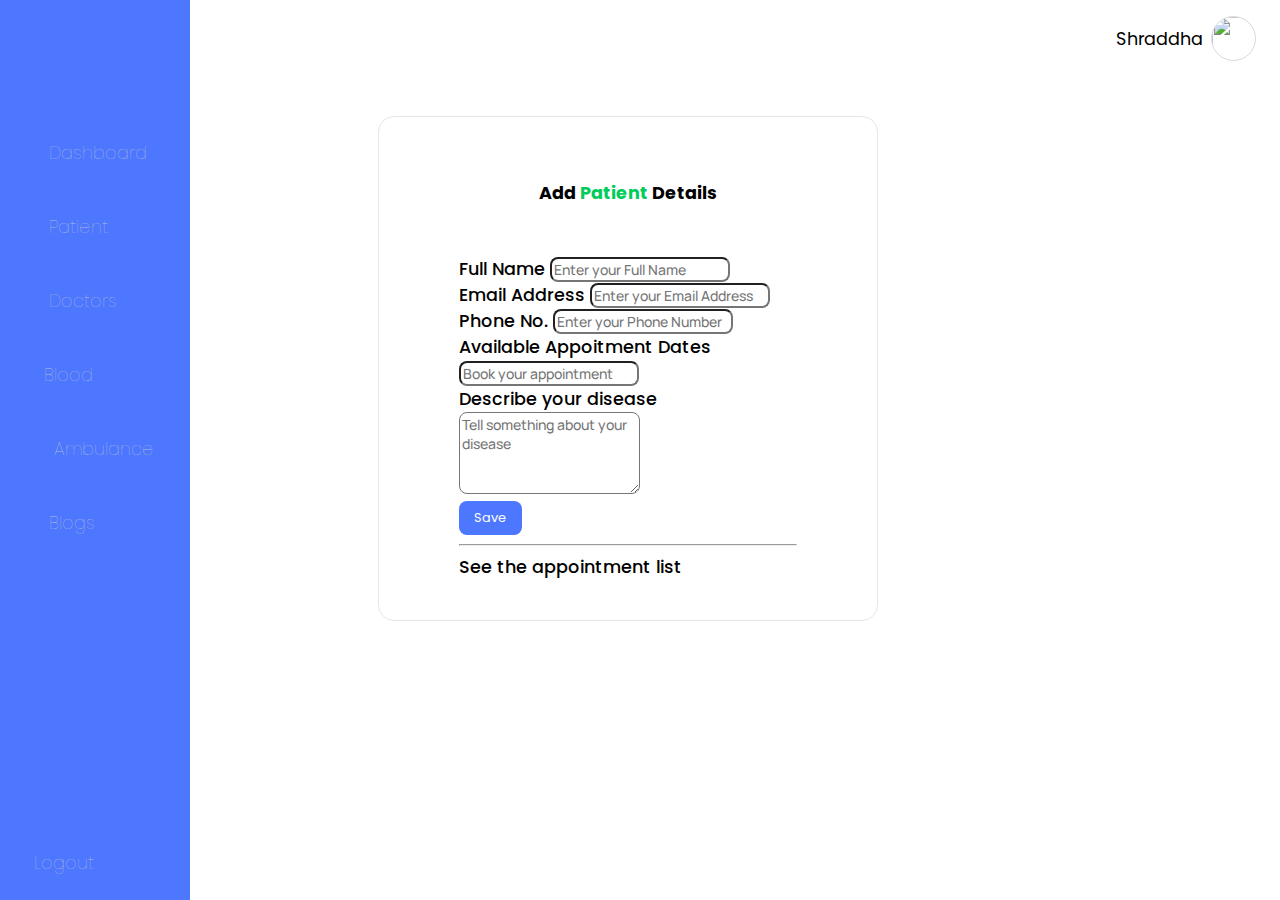
==== target/classes/templates/patients/AddPatientForm.html @ 7e8cca1a "add patient feature added" ====
<!doctype html>
<html lang="en" xmlns:th = "http://www.thymeLeaf.org">

<head>
  <!-- Required meta tags -->
  <meta charset="utf-8">
  <meta name="viewport" content="width=device-width, initial-scale=1, shrink-to-fit=no">

  <!-- Bootstrap CSS -->
  <link href="https://cdn.jsdelivr.net/npm/bootstrap@5.2.3/dist/css/bootstrap.min.css" rel="stylesheet" integrity="sha384-rbsA2VBKQhggwzxH7pPCaAqO46MgnOM80zW1RWuH61DGLwZJEdK2Kadq2F9CUG65" crossorigin="anonymous">
  <link rel="stylesheet" href="index.css">
  <!-- <link rel="stylesheet" href="https://cdnjs.cloudflare.com/ajax/libs/font-awesome/4.7.0/css/font-awesome.min.css"> -->
  <link rel="stylesheet" href="https://cdnjs.cloudflare.com/ajax/libs/font-awesome/4.7.0/css/font-awesome.min.css">

  <title>MediSync</title>
</head>

<body>


    <div class="l-navbar" id="nav-bar">
        <nav class="nav">
          <div> <a href="#" class="nav_logo"><img src="./images/logowhite-01.png" alt=""></a>
            <div class="nav_list">
              <a href="./index.html" class="nav_link"> <img src="./images/Group 36.png" alt="" width="15px"> <span
                  class="nav_name">Dashboard</span> </a>
              <a href="./list-patients.html" class="nav_link"> <img src="./images/Layer_1.png" alt="" width="15px"> <span
                  class="nav_name">Patient</span> </a>
              <a href="#" class="nav_link"> <img src="./images/Group 2.png" alt="" width="15px"> <span
                  class="nav_name">Doctors</span> </a>
              <a href="./blood.html" class="nav_link"> <img src="./images/Vector.png" alt="" width="10px"> <span
                  class="nav_name">Blood</span> </a>
              <a href="#" class="nav_link"> <img src="./images/Layer_1 (1).png" alt="" width="20px"> <span
                  class="nav_name">Ambulance</span> </a>
              <a href="./blog.html" class="nav_link"> <img src="./images/Group 36.png" alt="" width="15px"> <span
                  class="nav_name">Blogs</span> </a>
            </div>
          </div> <a href="./website.html" class="nav_link"> <i class='bx bx-log-out nav_icon'></i> <span
              class="nav_name">Logout</span>
          </a>
        </nav>
      </div>
    
      <div class="profile">
        <div class="name">Shraddha</div>
        <img src="./images/shraddha.jpg" alt="" width="45x" height="45px"
          style="border-radius: 50%; border: 0.5px solid #d9d9d9;">
      </div>


  <form action="#" th:action="@{/patients/save}" 
  					th:object="${patient}" method="POST">
  			<!-- we have used the "${patient}" vanne object name in PatientController-->
    <div class="opening" id="form-title">
      <h4>Add <span style="color: var(--secondary-color);">Patient</span> Details</h4>
    </div>
    <br>
    <div class="mb-2">
      <label for="exampleName" class="form-label">Full Name</label>
      <input type="text" class="form-control sub-heading" id="exampleInputName" width="100"
        th:field="*{fullName}" placeholder="Enter your Full Name" required>
    </div>
    <div class="mb-2">
        <label for="exampleInputEmail1" class="form-label">Email Address</label>
        <input type="email" class="form-control sub-heading" id="exampleInputEmail1" width="100"
          th:field="*{email}" placeholder="Enter your Email Address" aria-describedby="emailHelp" required>
      </div>
      <div class="mb-2">
        <label for="exampleInputNumber" class="form-label">Phone No.</label>
        <input type="tel" class="form-control sub-heading" id="exampleInputNumber" width="100"
          th:field="*{phone}" placeholder="Enter your Phone Number" aria-describedby="phoneHelp" required>
      </div>
      <div class="mb-2">
        <label for="exampleInputNumber" class="form-label">Available Appoitment Dates</label>
      <!-- <input type="text" class="form-control sub-heading" id="from-datepicker" width="100"
      placeholder="Book your appointment" required/>   -->
      <input type="text" class="form-control sub-heading" id="exampleInputName" width="100"
        th:field="*{date}" placeholder="Book your appointment" required>
    </div>
      <div class="mb-2">
        <label for="exampleInputDesc" class="form-label">Describe your disease</label>
        <textarea class="form-control sub-heading" id="textAreaExample" rows="4" th:field="*{disease}" placeholder="Tell something about your disease" required></textarea>
        </div>
    
    <button type="submit" >Save</button>
  
  <hr>
  <a th:href="@{/patients/list}" style="text-decoration=none">See the appointment list</a>
<!-- yo chai admin ko page ma matra rakhne!! -->

  </form>



  <!-- Optional JavaScript -->
  <!-- jQuery first, then Popper.js, then Bootstrap JS -->
  <script src="https://code.jquery.com/jquery-3.3.1.slim.min.js"
    integrity="sha384-q8i/X+965DzO0rT7abK41JStQIAqVgRVzpbzo5smXKp4YfRvH+8abtTE1Pi6jizo"
    crossorigin="anonymous"></script>
  <script src="https://cdn.jsdelivr.net/npm/popper.js@1.14.7/dist/umd/popper.min.js"
    integrity="sha384-UO2eT0CpHqdSJQ6hJty5KVphtPhzWj9WO1clHTMGa3JDZwrnQq4sF86dIHNDz0W1"
    crossorigin="anonymous"></script>
  <script src="https://cdn.jsdelivr.net/npm/bootstrap@4.3.1/dist/js/bootstrap.min.js"
    integrity="sha384-JjSmVgyd0p3pXB1rRibZUAYoIIy6OrQ6VrjIEaFf/nJGzIxFDsf4x0xIM+B07jRM"
    crossorigin="anonymous"></script>



    <script src="https://ajax.googleapis.com/ajax/libs/jquery/3.3.1/jquery.min.js"></script>
    <script type="text/javascript" src="https://cdnjs.cloudflare.com/ajax/libs/bootstrap-datepicker/1.6.0/js/bootstrap-datepicker.min.js"></script> 
    <script> 
        $( document ).ready(function() {     
        $("#from-datepicker").datepicker({          
        format: 'yyyy-mm-dd' //can also use format: 'dd-mm-yyyy'     
        });      
        });  
        </script>
  <script src="index.js"></script>
</body>


</html>
---- target/classes/templates/patients/index.css ----
@import url('https://fonts.googleapis.com/css2?family=Manrope&family=Poppins:wght@400;500;600&display=swap');
:root {
  --header-height: 3rem;
  --nav-width: 190px;
  --first-color: #4D77FF;
  --second-color:#696969;
  --secondary-color:#00cb5b;
  --first-color-light: #ccccccd3;
  --white-color: #fff;
  --body-font: "Poppins", sans-serif;
  --sub-heading-font: "Manrope", sans-serif;
  --border-color: #808080;
  --normal-font-size: 1.1rem;
  --z-fixed: 100;
}

.rmargin{
  /* margin: 20px 36px; */
  padding: 1rem 1.5rem  0 0;
}
.lmargin{
  margin-left: 210px;
}
*,
::before,
::after {
  box-sizing: border-box;
}
body {
  overflow-x: hidden;
  position: relative;
  margin: 0;
  /* padding: 0 1rem; */
  font-family: var(--body-font);
  font-size: var(--normal-font-size);
  transition: 0.5s;

  padding: 1rem 1.5rem  0 0;
}
.main{
  margin-top: 60px;
}
a {
  text-decoration: none;
}
.l-navbar {
  /* position: fixed; */
  width: var(--nav-width);
  height: 100vh;
  top: 0;
  background-color: var(--first-color);
  padding: 0.5rem 2rem 0 0;
  transition: 0.5s;
  z-index: var(--z-fixed);
  z-index: 0;
  position: fixed;
}
 .nav {
  height: 100%;
  display: flex;
  flex-direction: column;
  justify-content: space-between;
  position: fixed;
  
}
.nav a{
  font-weight: 100;
  /* color: #00cb5b; */
} 
.profile{
  float: right;
  display: flex;
  gap: 0.5rem;
  align-items: center; 
 }
.nav_logo,
.nav_link {
  display: grid;
  grid-template-columns: max-content max-content;
  align-items: center;
  column-gap: 0.6rem;
  padding: 1rem 0 0 1.5rem;
  
}
.nav_logo img{
 height: 60px;
 margin-bottom: 40px;
}

.nav_link {
  position: relative;
  color: var(--first-color-light);
  margin-bottom: 2rem;
  transition: 0.2s;
}
.nav_link:hover {
  color: var(--white-color);
  text-decoration:none;
}

.active {
  color: var(--white-color);
}
.heading{
  font-family: var(--body-font);
  font-weight: 600;
  font-size: 2rem;
  margin-top: 40px;
}
.sub-heading{
  font-family:var(--sub-heading-font);
  font-weight: 500;
  font-size: 14px;
}
/* Main contents */
.contents{
  display: grid;
  grid-template-columns: 1fr 1fr;
  gap: 30px;
  margin-bottom: 10px;
  
}
.lcontent,.rcontent{
  border: 1px solid rgba(128, 128, 128, 0.2);
  border-radius: 16px;
  
  margin:10px 0 ;
  padding: 20px 20px 20px;
  box-shadow :0px 2px 8px rgb(128, 128, 128, 0.3);
 /* background-color: #4D77FF; */

}
#container{
  width: 100%;
      height: 100%;
      margin: 0;
      padding: 0;
}
.content{
  padding: 20px 40px 0px;
  object-fit: contain;
margin:10px 0 ;
border: 1px solid rgba(128, 128, 128, 0.2);
border-radius: 16px;
background-image: url('./images/appoint.png');
background-repeat: no-repeat;
box-shadow :0px 2px 8px rgb(128, 128, 128, 0.3);

}

.cont{
  display: grid;
  grid-template-columns: 1fr 1fr;
  height: 300px;
margin-bottom: 50px;
gap: 20px;
}
.blog-ad{
  display: grid;
  grid-template-columns: 1fr 3fr;
  height: 235px;
  gap: 20px;
margin: 60px 0px;


border: 1px solid rgba(128, 128, 128, 0.2);
border-radius: 16px;
box-shadow :0px 2px 8px rgb(128, 128, 128, 0.3);
}
.rcon{
background-image: url(./images/blood.png);
width: 710px;
object-fit: contain;
padding: 40px 40px 40px;

border: 1px solid rgba(128, 128, 128, 0.2);
border-radius: 16px;
box-shadow :0px 2px 8px rgb(128, 128, 128, 0.3);

}
.lcon{
  background-image: url(./images/ambulance.png);
  object-fit: contain;
padding: 40px 40px 90px;
border: 1px solid rgba(128, 128, 128, 0.2);
border-radius: 16px;
box-shadow :0px 2px 8px rgb(128, 128, 128, 0.3);

}


.appointment-content{
  display: flex;
  justify-content: space-between;  
  margin: 5px;
}
.appoint-details{
  display: flex;
  align-items:center ;
  gap: 15px;
 background-color: #ffffff;
}
.appoint-name{
  font-size: 1rem;
  font-weight: 600;
}
button{
  background: #4D77FF;
  color: #fff;
  border-radius: 8px;
  border: none;
  padding: 8px 15px;
  /* margin: 5px 5px 0 0 ; */
  font-size: 0.8rem;
  font-family: var(--body-font);
}
#btn1,#btn2,#btn3{
  background-color: #fff;
  color: #000;
  border-radius: 8px;
  border: 0.5px #8a8a8a solid;
  margin-top: 30px;
  padding: 10px 15px;
}
#btn2:hover{
  background-color: #A52116;
  border: none;
  color: #fff;
  
}
#btn3:hover{
  background-color: #F29111;
  border: none;
  color: #fff;
  
}
#btn1:hover{
  background-color: #00cb5b;
  border: none;
  color: #fff;
}
#blood,#ambulance{
  background-color: #fff;
  color: #222;
  border-radius: 8px;
  border: 0.5px #8a8a8a solid;
  padding: 5px 12px;
  margin: 0 5px;
  font-size: 0.8rem;
  font-family: var(--body-font);
}
#disease{
  background: var(--second-color);
  color: #fff;
  border-radius: 4px;
  border: none;
  padding: 5px;
  margin: 5px 5px 15px 0;
  font-size: 0.8rem;
  font-family: var(--body-font);
}
#doc{
  font-size: 0.8rem;
  font-family: var(--body-font);
  margin: 0 5px 0 0;

}
table{
  margin-top: 20px;
  padding: 5px;
  border-radius: 16px;
}

thead{
  background-color: var(--first-color);
  color: #fff;
}
th{
  font-size: 14px;
  font-weight: 300;
}
td{
  color: #000;
}
/*Main*/



/*Form nav */

#nav {
  padding: 0 100px;
  display: flex;
  justify-content: space-between;
  align-items: flex-end;
  /* text-align: center; */
  position: fixed;
  width: 100%;
  top: 5px;
  z-index: 100;
  /* background-color: aqua; */
}

#nav img {
  height: 100px;
}

#nav ul {
  display: flex;
  align-items: center;
  gap: 50px;
  list-style-type: none;
  text-decoration: none;
  margin: 0;
  font-weight: 400;
}

.btn.blue {
  background: #4D77FF;
  padding: 8px 15px;
color: #fff;
  border-radius: 8px;
  font-size: 1.1rem;

}

.btn.stoke {
  color: #4D77FF;
  background: #FFFFFF;
  padding: 8px 15px;

  border: 1px solid #4D77FF;
  border-radius: 8px;
  font-size: 1.1rem;
}





/*FORM*/


form{
  /* display: flex; */
  justify-content: center;
  align-items: center;
 
  width: 500px;
  margin: auto;
  padding: 40px 80px;
  margin-top: 100px;
  border: 1px solid rgba(128, 128, 128, 0.2);
  border-radius: 16px;
 margin-bottom: 50px;

  font-size: var(--sub-heading-font);
  font-weight: 500;
}
.mb-2{
  width: 350px;
}
#form-title{
  text-align: center;
}
.form-control{
  border-radius: 8px;
}
.forget{
  text-align: end;
  margin: 5px 0;

}
.form-btn{
  text-align: center;
  width: 350px;
  margin: 5px 0;
}
.form-btn1{
  text-align: center;
  width: 350px;

  margin: 5px 0;
  background-color: #fff;
  color: #000;
  border: 1px solid rgba(128, 128, 128, 0.2);
  border-radius: 8px;
}
.or{
  /* margin: 5px 0; */
  text-align: center;
}
/*BLOG*/
.blog{
  display: grid;
grid-template-columns: 1fr 1fr 1fr;
gap: 15px;
margin-bottom: 10px;
}

.content1{
  color: #000;
  border: 1px solid rgba(128, 128, 128, 0.2);
  border-radius: 8px;
  padding: 10px;
  text-align: justify;

}









/* DOCTOR */
.doctor-cards{
  display: grid;
  grid-template-columns: 1fr 1fr 1fr 1fr;
  gap: 20px;
  margin-bottom: 30px;
  /* border: 1px solid rgba(128, 128, 128, 0.2);
  padding: 20px 20px 20px;
  border-radius: 16px;
   */
}

#card{
  border: 1px solid rgba(128, 128, 128, 0.2);
  border-radius: 16px;
  
  /* margin:0px 0 ; */
  padding: 20px 20px 20px;
  box-shadow :0px 2px 8px rgb(128, 128, 128, 0.1);
 /* background-color: #4D77FF; */
}
#doc-categories button{
  border: 1px solid rgba(128, 128, 128, 0.2);
  border-radius: 8px;
  background-color: #fff;
  color: #000;
}
.rating {
  color: #4D77FF;
  font-size: medium;
}
.doc-space{
  margin-bottom: 10px;
}
.spacing{
  display: flex;
  justify-content: space-between;
  align-items: center;
}
.spacing button{
  background-color: #4D77FF;
}
.len{
  width: 250px;
  margin-bottom: 15px;
}





/*BLOOD*/
.blood-filter{
  background-color: #fff;
  color: #000;
  border-radius: 8px;
  border: 1px solid rgba(128, 128, 128, 0.2);
  padding: 8px 15px;
  /* margin: 5px 5px 0 0 ; */
  font-size: 0.8rem;
  font-family: var(--body-font);
}
/* .blood-active{
  background-color: #4D77FF;
} */

/* AMBULANCE */
#search-input{
  border-radius: 8px;
  border: 1px solid rgba(128, 128, 128, 0.2);
  padding: 8px 15px;
  /* margin: 5px 5px 0 0 ; */
  font-size: 0.8rem;
  font-family: var(--body-font);
}



/* 
.height-100 {
  height: 100vh;
} */
/* @media screen and (min-width: 768px) {
  body {
    margin: calc(var(--header-height) + 1rem) 0 0 0;
    padding-left: calc(var(--nav-width) + 2rem);
  }
  .header {
    height: calc(var(--header-height) + 1rem);
    padding: 0 2rem 0 calc(var(--nav-width) + 2rem);
  }
  .header_img {
    width: 40px;
    height: 40px;
  }
  .header_img img {
    width: 45px;
  }
  .l-navbar {
    left: 0;
    padding: 1rem 1rem 0 0;
  }
  .show {
    width: calc(var(--nav-width) + 156px);
  }
  .body-pd {
    padding-left: calc(var(--nav-width) + 188px);
  }
}
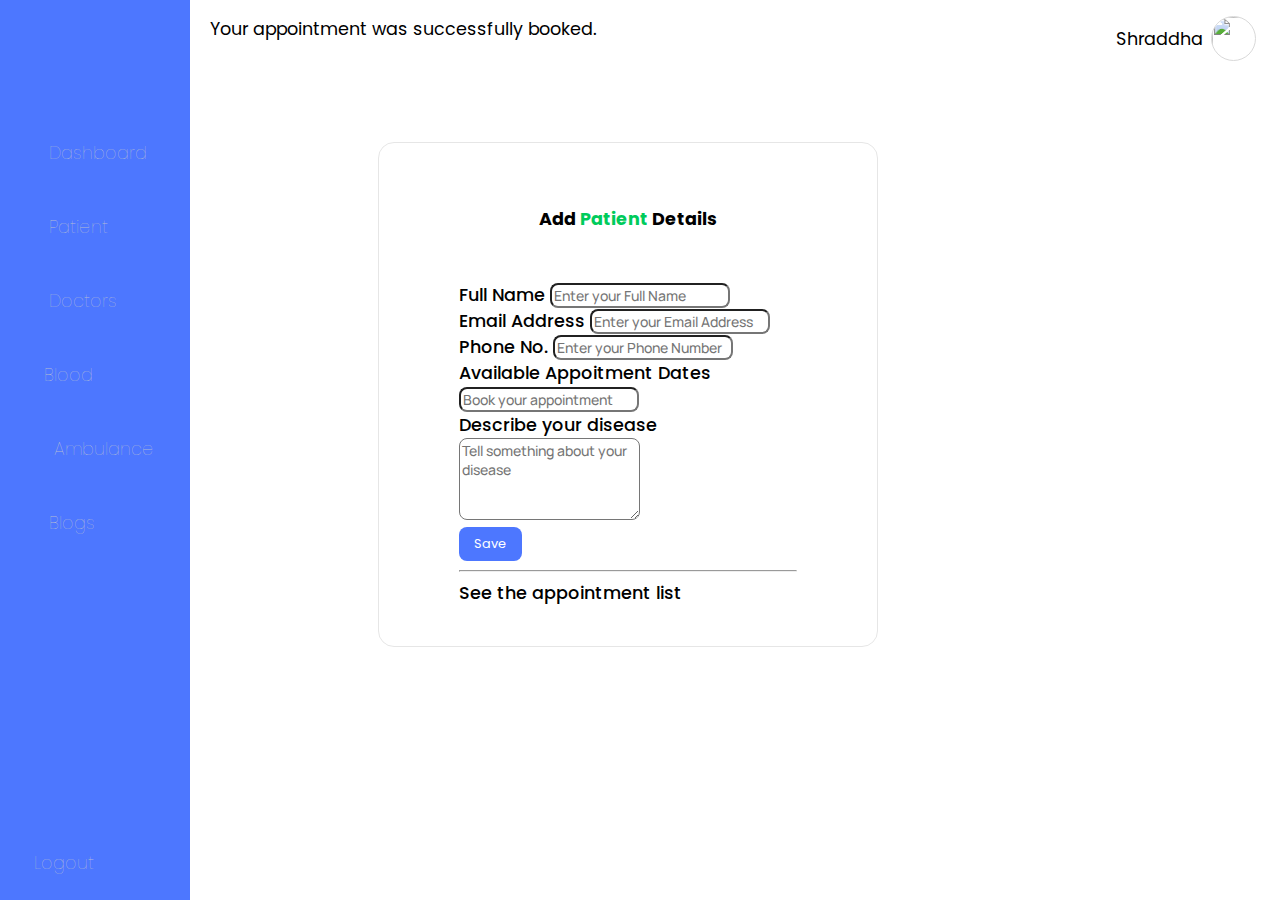
==== commit 64e7169c: "update patient feature added" ====
--- a/target/classes/templates/patients/AddPatientForm.html
+++ b/target/classes/templates/patients/AddPatientForm.html
@@ -47,6 +47,10 @@
           style="border-radius: 50%; border: 0.5px solid #d9d9d9;">
       </div>
 
+<!-- ALERTS RAKHNU PARXAA -->
+<div class="alert alert-warning alert-dismissible fade show lmargin" role="alert">
+  Your appointment was successfully booked.
+</div>
 
   <form action="#" th:action="@{/patients/save}" 
   					th:object="${patient}" method="POST">
@@ -54,7 +58,11 @@
     <div class="opening" id="form-title">
       <h4>Add <span style="color: var(--secondary-color);">Patient</span> Details</h4>
     </div>
+     <!-- Add hidden form field to handle the update -->
+     <input type="hidden" th:field="*{id}">
     <br>
+    
+
     <div class="mb-2">
       <label for="exampleName" class="form-label">Full Name</label>
       <input type="text" class="form-control sub-heading" id="exampleInputName" width="100"
@@ -104,8 +112,6 @@
     integrity="sha384-JjSmVgyd0p3pXB1rRibZUAYoIIy6OrQ6VrjIEaFf/nJGzIxFDsf4x0xIM+B07jRM"
     crossorigin="anonymous"></script>
 
-
-
     <script src="https://ajax.googleapis.com/ajax/libs/jquery/3.3.1/jquery.min.js"></script>
     <script type="text/javascript" src="https://cdnjs.cloudflare.com/ajax/libs/bootstrap-datepicker/1.6.0/js/bootstrap-datepicker.min.js"></script> 
     <script> 
@@ -117,6 +123,4 @@
         </script>
   <script src="index.js"></script>
 </body>
-
-
 </html>